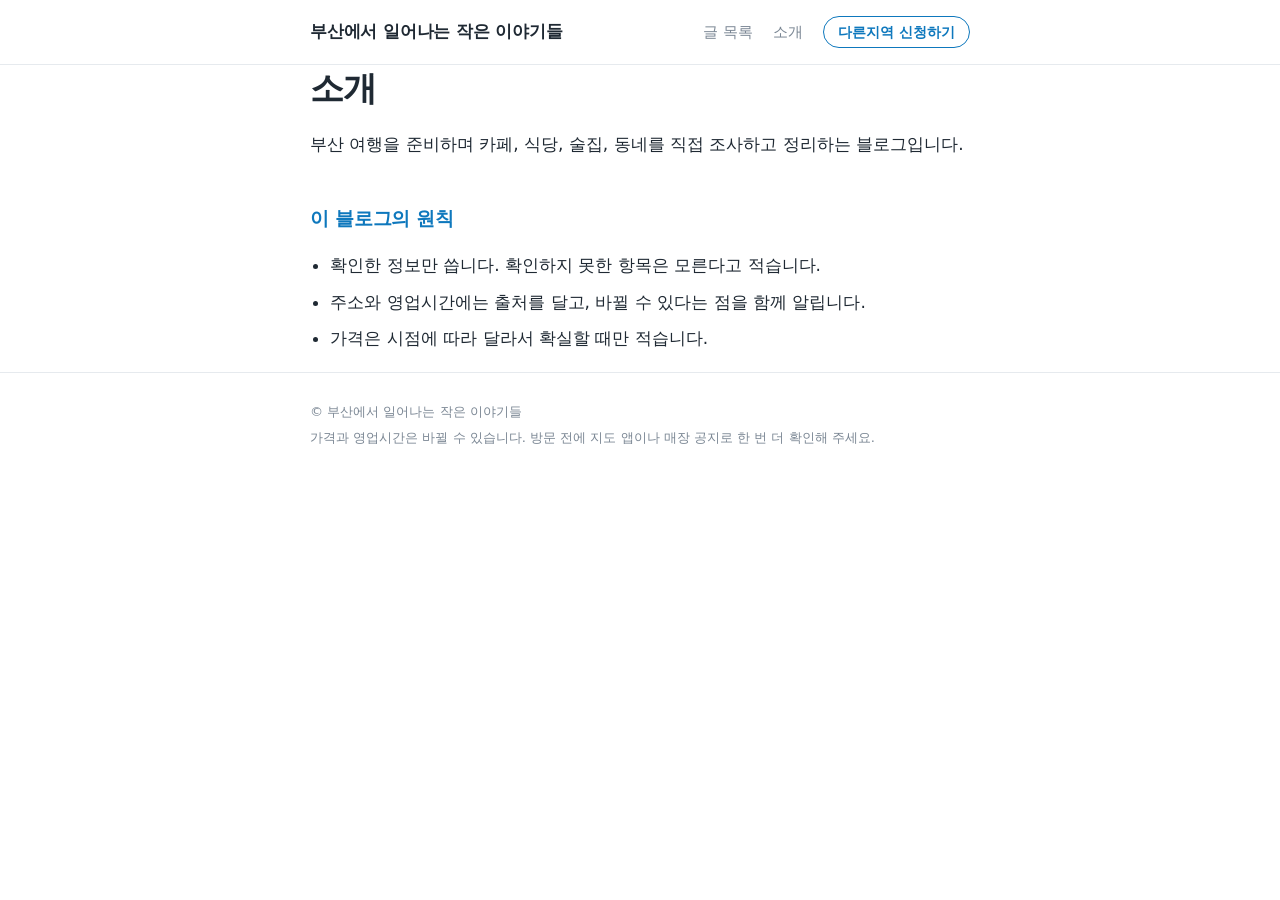
==== about.html @ ea4b4414 "Initial commit: Busan travel blog Co-Authored-By: Claude Sonnet 5.5 <noreply@anthropic.com>" ====
<!doctype html>
<html lang="ko">
<head>
	<meta charset="utf-8">
	<meta name="viewport" content="width=device-width,initial-scale=1">
	<title>소개 | 부산에서 일어나는 작은 이야기들</title>
	<meta name="description" content="부산에서 일어나는 작은 이야기들 블로그 소개">
	<link rel="icon" type="image/svg+xml" href="favicon.svg">
	<link rel="stylesheet" href="style.css">
</head>
<body>
	<header class="site-header">
		<div class="wrap">
			<a class="brand" href="index.html">부산에서 일어나는 작은 이야기들</a>
			<nav>
				<a href="index.html">글 목록</a>
				<a href="about.html">소개</a>
			</nav>
		</div>
	</header>

	<main class="wrap">
		<h1>소개</h1>
		<p>부산 여행을 준비하며 카페, 식당, 술집, 동네를 직접 조사하고 정리하는 블로그입니다.</p>
		<h2>이 블로그의 원칙</h2>
		<ul>
			<li>확인한 정보만 씁니다. 확인하지 못한 항목은 모른다고 적습니다.</li>
			<li>주소와 영업시간에는 출처를 달고, 바뀔 수 있다는 점을 함께 알립니다.</li>
			<li>가격은 시점에 따라 달라서 확실할 때만 적습니다.</li>
		</ul>
	</main>

	<footer class="site-footer">
		<div class="wrap">
			<p>© 부산에서 일어나는 작은 이야기들</p>
			<p>가격과 영업시간은 바뀔 수 있습니다. 방문 전에 지도 앱이나 매장 공지로 한 번 더 확인해 주세요.</p>
		</div>
	</footer>
	<script src="request.js"></script>
</body>
</html>
---- style.css ----
/* 깔끔한 미니멀 스타일: 흰 배경 + 포인트 색 하나(바다 파랑). 색은 글자 포인트에만 씁니다. */

:root {
	--bg: #ffffff;
	--text: #1f2933;
	--muted: #7b8794;
	--line: #e6eaee;
	--soft: #f6f8fa;
	--accent: #0e78bd;
}

@media (prefers-color-scheme: dark) {
	:root {
		--bg: #12171c;
		--text: #e8ecef;
		--muted: #8f9aa6;
		--line: #28313a;
		--soft: #1a2128;
		--accent: #5ccaf5;
	}
}

* { box-sizing: border-box; }

body {
	margin: 0;
	background: var(--bg);
	color: var(--text);
	font-family: 'Pretendard', 'Apple SD Gothic Neo', 'Malgun Gothic', 'Noto Sans KR', system-ui, sans-serif;
	font-size: 17px;
	line-height: 1.85;
	word-break: keep-all;
	overflow-wrap: break-word;
}

a { color: var(--accent); text-decoration: none; }
a:hover { text-decoration: underline; text-underline-offset: 3px; }

.wrap { max-width: 700px; margin: 0 auto; padding: 0 20px; }

/* 헤더 */
.site-header { border-bottom: 1px solid var(--line); }
.site-header .wrap { display: flex; align-items: center; justify-content: space-between; gap: 12px; min-height: 64px; flex-wrap: wrap; }
.brand { color: var(--text); font-weight: 700; font-size: 1.05rem; letter-spacing: -0.01em; }
.brand:hover { text-decoration: none; color: var(--accent); }
.site-header nav { display: flex; gap: 20px; }
.site-header nav a { color: var(--muted); font-size: 0.92rem; }
.site-header nav a:hover { color: var(--accent); text-decoration: none; }

main { padding: 56px 0 88px; }

/* 제목: 크기 차이로 위계를 주고, 소제목만 포인트 색 */
h1, h2, h3 { line-height: 1.4; letter-spacing: -0.015em; }
h1 { font-size: 2.1rem; font-weight: 800; margin: 0 0 0.5em; }
h2 { font-size: 1.2rem; font-weight: 700; color: var(--accent); margin: 2.4em 0 0.6em; }
h3 { font-size: 1.05rem; font-weight: 700; margin: 1.8em 0 0.4em; }

p { margin: 0 0 1.2em; }

strong { font-weight: 700; color: var(--accent); }

img { max-width: 100%; height: auto; border-radius: 6px; }

/* 안내 박스 */
blockquote {
	margin: 1.6em 0;
	padding: 0.9em 1.2em 0.1em;
	background: var(--soft);
	border-left: 3px solid var(--accent);
	border-radius: 0 6px 6px 0;
	color: var(--muted);
	font-size: 0.95rem;
}

/* 표 */
table { width: 100%; border-collapse: collapse; font-size: 0.93rem; margin: 1em 0; }
th, td { padding: 10px 8px; border-bottom: 1px solid var(--line); text-align: left; vertical-align: top; }
thead th { color: var(--accent); font-weight: 700; border-bottom: 2px solid var(--accent); }
tbody th { color: var(--muted); font-weight: 600; white-space: nowrap; width: 5.5em; }

hr { border: none; border-top: 1px solid var(--line); margin: 3em 0; }

ul { padding-left: 1.2em; }
li { margin-bottom: 0.3em; }

.muted { color: var(--muted); font-size: 0.9rem; }

/* 메인 소개 */
.intro { margin-bottom: 56px; }
.intro h1 { font-size: 2.4rem; margin-bottom: 0.3em; }
.intro p { color: var(--muted); font-size: 1.05rem; margin: 0; }

/* 글 목록: 구분선만 있는 리스트 */
.post-list { list-style: none; margin: 0; padding: 0; }
.post-list li { margin: 0; }
.post-list a {
	display: block;
	padding: 22px 0;
	border-bottom: 1px solid var(--line);
	color: var(--text);
}
.post-list li:first-child a { border-top: 1px solid var(--line); }
.post-list a:hover { text-decoration: none; }
.post-list a:hover h3 { color: var(--accent); }
.post-list h3 { margin: 4px 0 4px; font-size: 1.2rem; transition: color 0.15s; }
.post-list p { margin: 0; color: var(--muted); font-size: 0.93rem; line-height: 1.6; }

/* 날짜·분류: 분류만 포인트 글자 */
.meta { display: flex; gap: 10px; align-items: center; color: var(--muted); font-size: 0.82rem; margin: 0 0 6px; }
.cat { color: var(--accent); font-weight: 700; }
.tags { margin: 0 0 32px; font-size: 0.88rem; color: var(--muted); }

/* 푸터 */
.site-footer { border-top: 1px solid var(--line); padding: 28px 0 56px; color: var(--muted); font-size: 0.82rem; line-height: 1.7; }
.site-footer p { margin: 0 0 4px; }

html { -webkit-text-size-adjust: 100%; text-size-adjust: 100%; }

@media (max-width: 600px) {
	body { font-size: 15.5px; line-height: 1.8; }
	.wrap { padding: 0 16px; }
	h1 { font-size: 1.5rem; line-height: 1.35; }
	h2 { font-size: 1.1rem; margin-top: 2em; }
	h3 { font-size: 1rem; }
	.intro { margin-bottom: 36px; }
	.intro h1 { font-size: 1.6rem; }
	.intro p { font-size: 0.95rem; }
	main { padding: 28px 0 56px; }

	/* 헤더: 사이트 이름은 한 줄, 메뉴는 아래 줄에 */
	.site-header .wrap { padding-top: 12px; padding-bottom: 12px; min-height: 0; gap: 8px; }
	.brand { font-size: 0.95rem; flex: 1 1 100%; }
	.site-header nav { gap: 16px; flex: 1 1 100%; }
	.site-header nav a { font-size: 0.88rem; }
	.request-btn { font-size: 0.82rem; padding: 7px 12px; margin-left: auto; }

	/* 글 목록 */
	.post-list a { padding: 18px 0; }
	.post-list h3 { font-size: 1.08rem; line-height: 1.45; }
	.post-list p { font-size: 0.88rem; }

	blockquote { margin: 1.2em 0; padding: 0.8em 1em 0.1em; font-size: 0.9rem; }

	/* 표: 작은 글씨, 첫 열 줄바꿈 허용, 넘치면 가로 스크롤 */
	table { font-size: 0.85rem; display: block; overflow-x: auto; -webkit-overflow-scrolling: touch; }
	th, td { padding: 8px 6px; min-width: 7em; }
	tbody th { white-space: normal; width: auto; min-width: 4.5em; }

	hr { margin: 2.2em 0; }
	.site-footer { padding: 22px 0 40px; }
	.request-form { padding: 18px 16px 16px; }
	.request-form input, .request-form textarea { font-size: 16px; } /* iOS 자동 확대 방지 */
}

/* 다른지역 신청 버튼 + 팝업 */
.site-header nav { align-items: center; }
.request-btn {
	font: inherit; font-size: 0.88rem; font-weight: 600; line-height: 1;
	padding: 8px 14px; border-radius: 999px; cursor: pointer;
	color: var(--accent); background: transparent; border: 1px solid var(--accent);
}
.request-btn:hover { background: var(--accent); color: var(--bg); }

.request-dialog {
	width: min(460px, calc(100% - 32px)); padding: 0; border: 1px solid var(--line);
	border-radius: 12px; background: var(--bg); color: var(--text);
}
.request-dialog::backdrop { background: rgba(0, 0, 0, 0.45); }
.request-form { padding: 22px 22px 20px; }
.request-head { display: flex; justify-content: space-between; align-items: center; }
.request-head h2 { margin: 0; font-size: 1.15rem; }
.request-close { font-size: 1.6rem; line-height: 1; background: none; border: none; color: var(--muted); cursor: pointer; padding: 0 4px; }
.request-form label { display: block; font-size: 0.88rem; font-weight: 600; margin: 0 0 12px; }
.request-form input, .request-form textarea {
	display: block; width: 100%; margin-top: 4px; padding: 9px 11px;
	font: inherit; font-size: 0.95rem; font-weight: 400; color: var(--text);
	background: var(--soft); border: 1px solid var(--line); border-radius: 6px;
}
.request-form input:focus, .request-form textarea:focus { outline: 2px solid var(--accent); outline-offset: -1px; }
.request-form textarea { resize: vertical; }
.request-hp { position: absolute; left: -9999px; width: 1px; height: 1px; opacity: 0; }
.request-status { min-height: 1.4em; margin: 0 0 8px; font-size: 0.88rem; color: var(--accent); }
.request-status.bad { color: #d64545; }
.request-submit {
	width: 100%; padding: 11px; font: inherit; font-weight: 700; cursor: pointer;
	color: #fff; background: var(--accent); border: none; border-radius: 6px;
}
.request-submit:disabled { opacity: 0.6; cursor: default; }
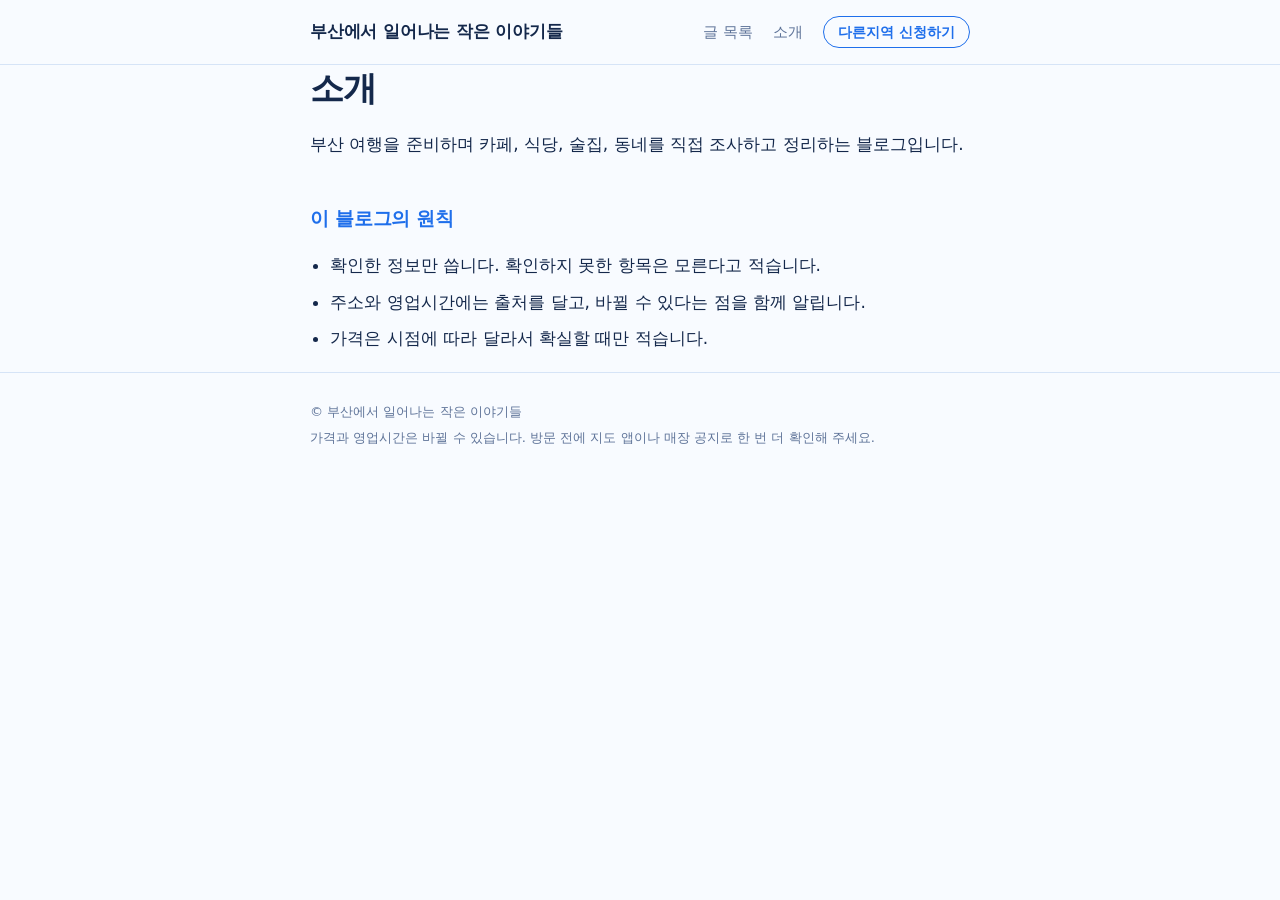
==== commit 7a27f6bf: "검색/공유용 메타 태그와 글별 썸네일 추가 - canonical, Open Graph, Twitter Card 태그 추가 - 글별 썸네일(images/)과 사진 출처 표기 추가  " ====
--- a/about.html
+++ b/about.html
@@ -5,6 +5,22 @@
 	<meta name="viewport" content="width=device-width,initial-scale=1">
 	<title>소개 | 부산에서 일어나는 작은 이야기들</title>
 	<meta name="description" content="부산에서 일어나는 작은 이야기들 블로그 소개">
+	<link rel="canonical" href="https://dbsk1367.github.io/travel-blog/about.html">
+	<meta name="theme-color" content="#1f6feb">
+	<meta property="og:type" content="website">
+	<meta property="og:site_name" content="부산에서 일어나는 작은 이야기들">
+	<meta property="og:locale" content="ko_KR">
+	<meta property="og:title" content="소개">
+	<meta property="og:description" content="부산에서 일어나는 작은 이야기들 블로그 소개">
+	<meta property="og:url" content="https://dbsk1367.github.io/travel-blog/about.html">
+	<meta property="og:image" content="https://dbsk1367.github.io/travel-blog/og-image.png">
+	<meta property="og:image:width" content="1200">
+	<meta property="og:image:height" content="630">
+	<meta property="og:image:alt" content="부산에서 일어나는 작은 이야기들">
+	<meta name="twitter:card" content="summary_large_image">
+	<meta name="twitter:title" content="소개">
+	<meta name="twitter:description" content="부산에서 일어나는 작은 이야기들 블로그 소개">
+	<meta name="twitter:image" content="https://dbsk1367.github.io/travel-blog/og-image.png">
 	<link rel="icon" type="image/svg+xml" href="favicon.svg">
 	<link rel="stylesheet" href="style.css">
 </head>
--- a/style.css
+++ b/style.css
@@ -1,22 +1,22 @@
 /* 깔끔한 미니멀 스타일: 흰 배경 + 포인트 색 하나(바다 파랑). 색은 글자 포인트에만 씁니다. */
 
 :root {
-	--bg: #ffffff;
-	--text: #1f2933;
-	--muted: #7b8794;
-	--line: #e6eaee;
-	--soft: #f6f8fa;
-	--accent: #0e78bd;
+	--bg: #f8fbff;
+	--text: #14284b;
+	--muted: #5f7499;
+	--line: #d6e4f7;
+	--soft: #eaf2fd;
+	--accent: #1f6feb;
 }
 
 @media (prefers-color-scheme: dark) {
 	:root {
-		--bg: #12171c;
-		--text: #e8ecef;
-		--muted: #8f9aa6;
-		--line: #28313a;
-		--soft: #1a2128;
-		--accent: #5ccaf5;
+		--bg: #0b1426;
+		--text: #e4ecfa;
+		--muted: #8aa0c4;
+		--line: #1f3355;
+		--soft: #12203a;
+		--accent: #5aa2ff;
 	}
 }
 
@@ -186,3 +186,5 @@
 	color: #fff; background: var(--accent); border: none; border-radius: 6px;
 }
 .request-submit:disabled { opacity: 0.6; cursor: default; }
+
+.credit { margin-top: 32px; font-size: 0.78rem; color: var(--muted); }
